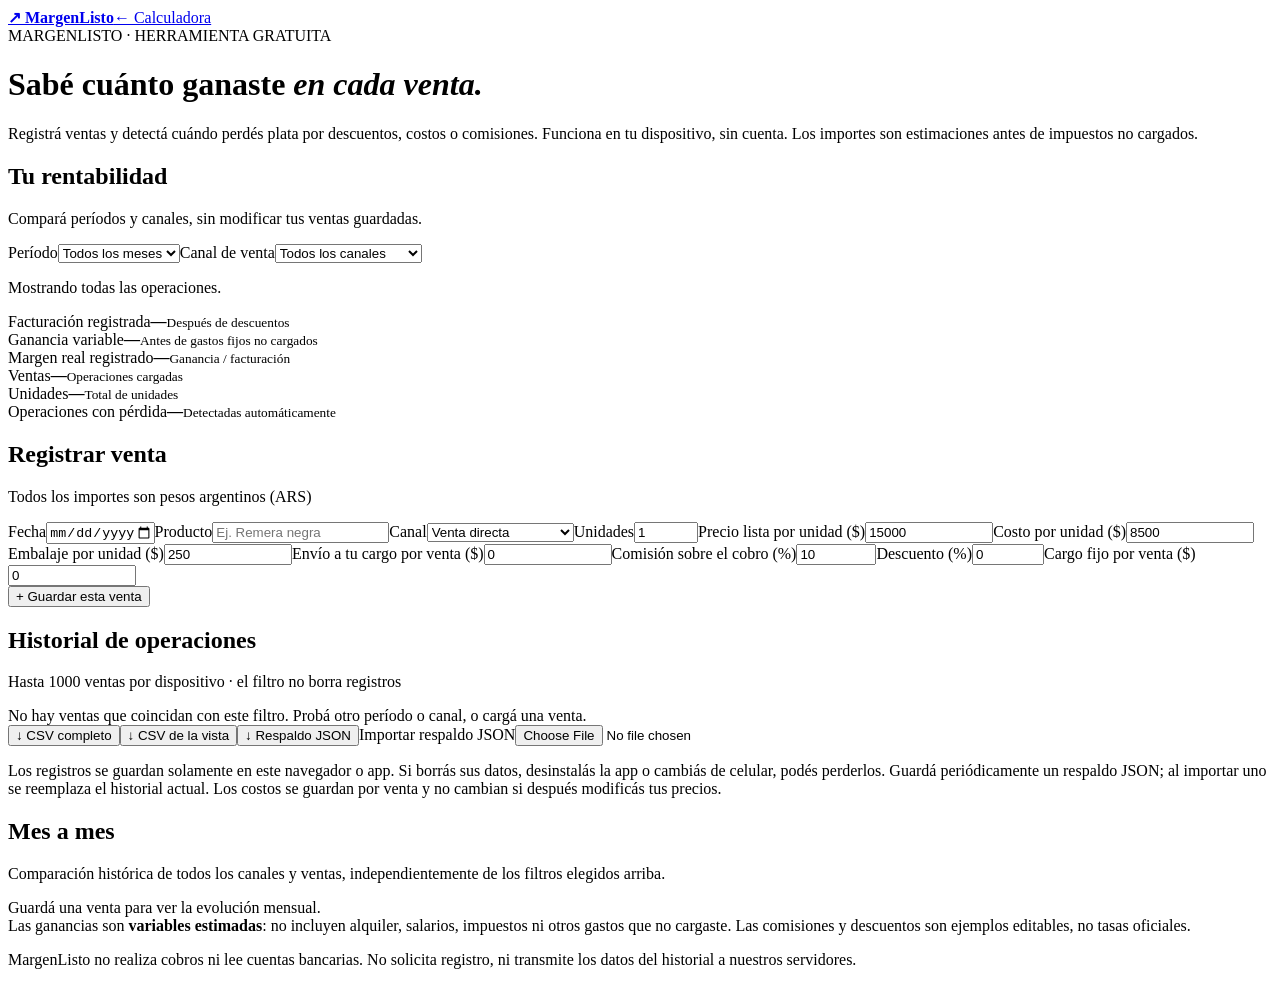
==== app/src/main/assets/registro-ventas/index.html @ 87302174 "Add files via upload" ====
<!doctype html>
<html lang="es-AR"><head><meta charset="utf-8"><meta name="viewport" content="width=device-width,initial-scale=1"><meta name="theme-color" content="#0b0d0c"><meta http-equiv="Content-Security-Policy" content="default-src 'self'; script-src 'self'; style-src 'self'; img-src 'self' data:; connect-src 'none'; object-src 'none'; base-uri 'none'; frame-src 'none'; form-action 'none'"><meta name="description" content="Registrá ventas, costos, comisiones y ganancias de tu emprendimiento en una herramienta gratuita y privada. Historial y copia de seguridad."><title>Registro de ventas y ganancias gratis | MargenListo</title><link rel="canonical" href="https://margenlisto.pages.dev/registro-ventas/"><link rel="icon" href="/favicon.png"><link rel="stylesheet" href="/ledger.css"><link rel="apple-touch-icon" href="/apple-touch-icon-pwa.png"><script src="/ledger-core.js" defer></script><script src="/ledger.js" defer></script></head>
<body><header><a href="/" aria-label="Volver a MargenListo"><strong>↗ MargenListo</strong></a><a href="/#simulador">← Calculadora</a></header><main class="container"><span class="eyebrow">MARGENLISTO · HERRAMIENTA GRATUITA</span><h1>Sabé cuánto ganaste <em>en cada venta.</em></h1><p class="intro">Registrá ventas y detectá cuándo perdés plata por descuentos, costos o comisiones. Funciona en tu dispositivo, sin cuenta. Los importes son estimaciones antes de impuestos no cargados.</p>
<section class="panel report-filters" aria-label="Filtros del historial"><div class="filter-head"><h2>Tu rentabilidad</h2><p>Compará períodos y canales, sin modificar tus ventas guardadas.</p></div><div class="filter-fields"><label class="field">Período<select id="period-filter"><option value="all">Todos los meses</option></select></label><label class="field">Canal de venta<select id="channel-filter"><option value="all">Todos los canales</option><option>Venta directa</option><option>Instagram/WhatsApp</option><option>Marketplace</option><option>Otro</option></select></label></div><p class="filter-info" id="filter-info" role="status" aria-live="polite">Mostrando todas las operaciones.</p></section>
<section class="metrics" aria-label="Resumen de ventas"><div class="stat"><label>Facturación registrada</label><strong id="revenue">—</strong><small>Después de descuentos</small></div><div class="stat"><label>Ganancia variable</label><strong id="profit">—</strong><small>Antes de gastos fijos no cargados</small></div><div class="stat"><label>Margen real registrado</label><strong id="margin">—</strong><small>Ganancia / facturación</small></div><div class="stat"><label>Ventas</label><strong id="count">—</strong><small>Operaciones cargadas</small></div><div class="stat"><label>Unidades</label><strong id="units-total">—</strong><small>Total de unidades</small></div><div class="stat"><label>Operaciones con pérdida</label><strong id="losses">—</strong><small>Detectadas automáticamente</small></div></section>
<div class="section-title"><h2>Registrar venta</h2><p>Todos los importes son pesos argentinos (ARS)</p></div>
<section class="panel"><form id="sale-form"><div class="fields"><label class="field">Fecha<input id="date" type="date" required min="2020-01-01" max="2100-12-31"></label><label class="field">Producto<input id="product" type="text" list="recent-products" maxlength="80" placeholder="Ej. Remera negra" required autocomplete="off"></label><datalist id="recent-products"></datalist><label class="field">Canal<select id="channel"><option>Venta directa</option><option>Instagram/WhatsApp</option><option>Marketplace</option><option>Otro</option></select></label><label class="field">Unidades<input id="units" type="number" min="1" max="1000" step="1" value="1" required></label><label class="field">Precio lista por unidad ($)<input id="price" type="number" min="0.01" max="100000000" step="0.01" value="15000" required></label><label class="field">Costo por unidad ($)<input id="cost" type="number" min="0" max="100000000" step="0.01" value="8500" required></label><label class="field">Embalaje por unidad ($)<input id="packaging" type="number" min="0" max="100000000" step="0.01" value="250" required></label><label class="field">Envío a tu cargo por venta ($)<input id="shipping" type="number" min="0" max="100000000" step="0.01" value="0" required></label><label class="field">Comisión sobre el cobro (%)<input id="commission" type="number" min="0" max="100" step="0.01" value="10" required></label><label class="field">Descuento (%)<input id="discount" type="number" min="0" max="99.99" step="0.01" value="0" required></label><label class="field">Cargo fijo por venta ($)<input id="fixed" type="number" min="0" max="100000000" step="0.01" value="0" required></label></div><div class="button-row"><button type="submit" id="save" class="primary">+ Guardar esta venta</button></div></form><p id="notice" role="status" aria-live="polite" hidden></p></section>
<section class="section-title"><h2>Historial de operaciones</h2><p>Hasta 1000 ventas por dispositivo · el filtro no borra registros</p></section><section class="panel"><div id="empty" class="empty">No hay ventas que coincidan con este filtro. Probá otro período o canal, o cargá una venta.</div><div id="table-wrap" class="scroll" hidden><table aria-label="Historial de ventas"><thead><tr><th>Fecha</th><th>Producto</th><th>Canal</th><th>Unidades</th><th>Cobrado</th><th>Ganancia</th><th>Estado</th><th>Acción</th></tr></thead><tbody id="records"></tbody></table></div>
<div class="button-row"><button id="export-csv" type="button">↓ CSV completo</button><button id="export-filtered" type="button">↓ CSV de la vista</button><button id="export-json" type="button">↓ Respaldo JSON</button><label class="import-wrap" for="backup-file">Importar respaldo JSON<input id="backup-file" type="file" accept=".json,application/json"></label></div><p class="fine">Los registros se guardan solamente en este navegador o app. Si borrás sus datos, desinstalás la app o cambiás de celular, podés perderlos. Guardá periódicamente un respaldo JSON; al importar uno se reemplaza el historial actual. Los costos se guardan por venta y no cambian si después modificás tus precios.</p></section>
<section class="panel monthly" aria-label="Comparación mensual"><div class="filter-head"><h2>Mes a mes</h2><p>Comparación histórica de todos los canales y ventas, independientemente de los filtros elegidos arriba.</p></div><div id="monthly-empty" class="empty">Guardá una venta para ver la evolución mensual.</div><div id="monthly-wrap" class="scroll" hidden><table aria-label="Evolución mensual"><thead><tr><th>Mes</th><th>Ventas</th><th>Facturación</th><th>Ganancia estimada</th><th>Margen</th><th>Pérdidas</th></tr></thead><tbody id="monthly-rows"></tbody></table></div></section>
<aside class="warning">Las ganancias son <strong>variables estimadas</strong>: no incluyen alquiler, salarios, impuestos ni otros gastos que no cargaste. Las comisiones y descuentos son ejemplos editables, no tasas oficiales.</aside><p class="fine">MargenListo no realiza cobros ni lee cuentas bancarias. No solicita registro, ni transmite los datos del historial a nuestros servidores.</p></main></body></html>
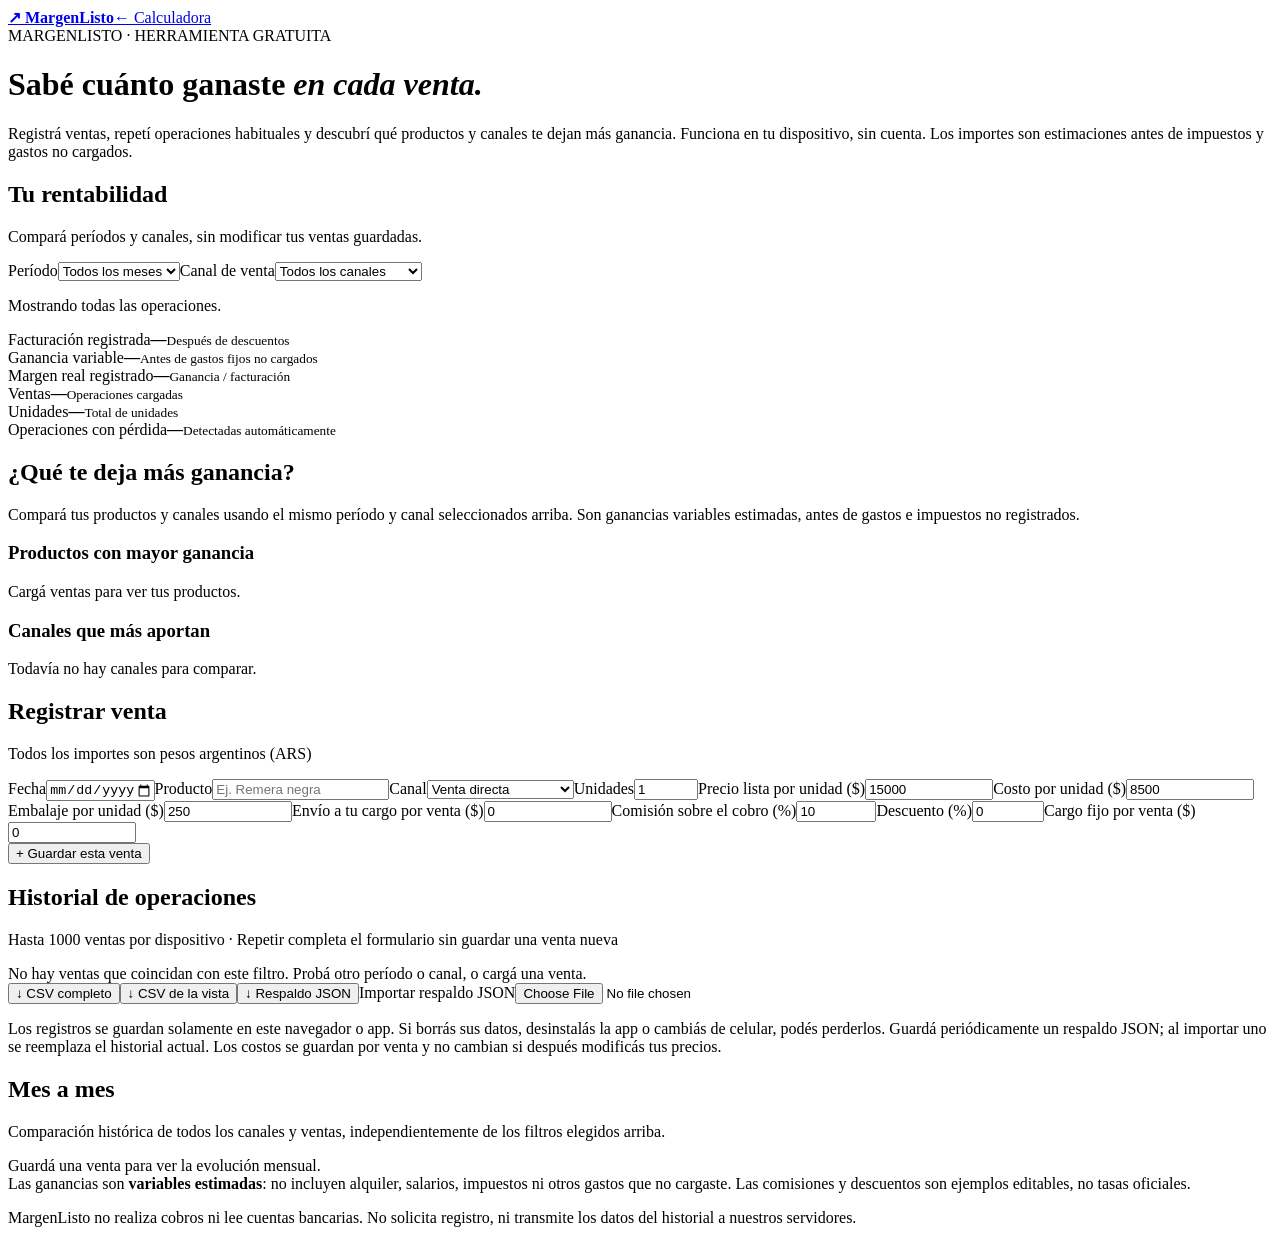
==== commit f6c674b9: "MargenListo v6.0" ====
--- a/app/src/main/assets/registro-ventas/index.html
+++ b/app/src/main/assets/registro-ventas/index.html
@@ -1,11 +1,12 @@
 <!doctype html>
 <html lang="es-AR"><head><meta charset="utf-8"><meta name="viewport" content="width=device-width,initial-scale=1"><meta name="theme-color" content="#0b0d0c"><meta http-equiv="Content-Security-Policy" content="default-src 'self'; script-src 'self'; style-src 'self'; img-src 'self' data:; connect-src 'none'; object-src 'none'; base-uri 'none'; frame-src 'none'; form-action 'none'"><meta name="description" content="Registrá ventas, costos, comisiones y ganancias de tu emprendimiento en una herramienta gratuita y privada. Historial y copia de seguridad."><title>Registro de ventas y ganancias gratis | MargenListo</title><link rel="canonical" href="https://margenlisto.pages.dev/registro-ventas/"><link rel="icon" href="/favicon.png"><link rel="stylesheet" href="/ledger.css"><link rel="apple-touch-icon" href="/apple-touch-icon-pwa.png"><script src="/ledger-core.js" defer></script><script src="/ledger.js" defer></script></head>
-<body><header><a href="/" aria-label="Volver a MargenListo"><strong>↗ MargenListo</strong></a><a href="/#simulador">← Calculadora</a></header><main class="container"><span class="eyebrow">MARGENLISTO · HERRAMIENTA GRATUITA</span><h1>Sabé cuánto ganaste <em>en cada venta.</em></h1><p class="intro">Registrá ventas y detectá cuándo perdés plata por descuentos, costos o comisiones. Funciona en tu dispositivo, sin cuenta. Los importes son estimaciones antes de impuestos no cargados.</p>
+<body><header><a href="/" aria-label="Volver a MargenListo"><strong>↗ MargenListo</strong></a><a href="/#simulador">← Calculadora</a></header><main class="container"><span class="eyebrow">MARGENLISTO · HERRAMIENTA GRATUITA</span><h1>Sabé cuánto ganaste <em>en cada venta.</em></h1><p class="intro">Registrá ventas, repetí operaciones habituales y descubrí qué productos y canales te dejan más ganancia. Funciona en tu dispositivo, sin cuenta. Los importes son estimaciones antes de impuestos y gastos no cargados.</p>
 <section class="panel report-filters" aria-label="Filtros del historial"><div class="filter-head"><h2>Tu rentabilidad</h2><p>Compará períodos y canales, sin modificar tus ventas guardadas.</p></div><div class="filter-fields"><label class="field">Período<select id="period-filter"><option value="all">Todos los meses</option></select></label><label class="field">Canal de venta<select id="channel-filter"><option value="all">Todos los canales</option><option>Venta directa</option><option>Instagram/WhatsApp</option><option>Marketplace</option><option>Otro</option></select></label></div><p class="filter-info" id="filter-info" role="status" aria-live="polite">Mostrando todas las operaciones.</p></section>
 <section class="metrics" aria-label="Resumen de ventas"><div class="stat"><label>Facturación registrada</label><strong id="revenue">—</strong><small>Después de descuentos</small></div><div class="stat"><label>Ganancia variable</label><strong id="profit">—</strong><small>Antes de gastos fijos no cargados</small></div><div class="stat"><label>Margen real registrado</label><strong id="margin">—</strong><small>Ganancia / facturación</small></div><div class="stat"><label>Ventas</label><strong id="count">—</strong><small>Operaciones cargadas</small></div><div class="stat"><label>Unidades</label><strong id="units-total">—</strong><small>Total de unidades</small></div><div class="stat"><label>Operaciones con pérdida</label><strong id="losses">—</strong><small>Detectadas automáticamente</small></div></section>
+<section class="panel insights" aria-label="Productos y canales más rentables"><div class="filter-head"><h2>¿Qué te deja más ganancia?</h2><p>Compará tus productos y canales usando el mismo período y canal seleccionados arriba. Son ganancias variables estimadas, antes de gastos e impuestos no registrados.</p></div><div class="insight-grid"><div><h3>Productos con mayor ganancia</h3><p id="product-insight-empty" class="insight-empty">Cargá ventas para ver tus productos.</p><div id="product-insight-wrap" class="scroll" hidden><table class="insight-table" aria-label="Rentabilidad por producto"><thead><tr><th>Producto</th><th>Ventas</th><th>Ganancia</th></tr></thead><tbody id="product-insight-rows"></tbody></table></div></div><div><h3>Canales que más aportan</h3><p id="channel-insight-empty" class="insight-empty">Todavía no hay canales para comparar.</p><div id="channel-insight-wrap" class="scroll" hidden><table class="insight-table" aria-label="Rentabilidad por canal"><thead><tr><th>Canal</th><th>Ventas</th><th>Ganancia</th></tr></thead><tbody id="channel-insight-rows"></tbody></table></div></div></div></section>
 <div class="section-title"><h2>Registrar venta</h2><p>Todos los importes son pesos argentinos (ARS)</p></div>
 <section class="panel"><form id="sale-form"><div class="fields"><label class="field">Fecha<input id="date" type="date" required min="2020-01-01" max="2100-12-31"></label><label class="field">Producto<input id="product" type="text" list="recent-products" maxlength="80" placeholder="Ej. Remera negra" required autocomplete="off"></label><datalist id="recent-products"></datalist><label class="field">Canal<select id="channel"><option>Venta directa</option><option>Instagram/WhatsApp</option><option>Marketplace</option><option>Otro</option></select></label><label class="field">Unidades<input id="units" type="number" min="1" max="1000" step="1" value="1" required></label><label class="field">Precio lista por unidad ($)<input id="price" type="number" min="0.01" max="100000000" step="0.01" value="15000" required></label><label class="field">Costo por unidad ($)<input id="cost" type="number" min="0" max="100000000" step="0.01" value="8500" required></label><label class="field">Embalaje por unidad ($)<input id="packaging" type="number" min="0" max="100000000" step="0.01" value="250" required></label><label class="field">Envío a tu cargo por venta ($)<input id="shipping" type="number" min="0" max="100000000" step="0.01" value="0" required></label><label class="field">Comisión sobre el cobro (%)<input id="commission" type="number" min="0" max="100" step="0.01" value="10" required></label><label class="field">Descuento (%)<input id="discount" type="number" min="0" max="99.99" step="0.01" value="0" required></label><label class="field">Cargo fijo por venta ($)<input id="fixed" type="number" min="0" max="100000000" step="0.01" value="0" required></label></div><div class="button-row"><button type="submit" id="save" class="primary">+ Guardar esta venta</button></div></form><p id="notice" role="status" aria-live="polite" hidden></p></section>
-<section class="section-title"><h2>Historial de operaciones</h2><p>Hasta 1000 ventas por dispositivo · el filtro no borra registros</p></section><section class="panel"><div id="empty" class="empty">No hay ventas que coincidan con este filtro. Probá otro período o canal, o cargá una venta.</div><div id="table-wrap" class="scroll" hidden><table aria-label="Historial de ventas"><thead><tr><th>Fecha</th><th>Producto</th><th>Canal</th><th>Unidades</th><th>Cobrado</th><th>Ganancia</th><th>Estado</th><th>Acción</th></tr></thead><tbody id="records"></tbody></table></div>
+<section class="section-title"><h2>Historial de operaciones</h2><p>Hasta 1000 ventas por dispositivo · Repetir completa el formulario sin guardar una venta nueva</p></section><section class="panel"><div id="empty" class="empty">No hay ventas que coincidan con este filtro. Probá otro período o canal, o cargá una venta.</div><div id="table-wrap" class="scroll" hidden><table aria-label="Historial de ventas"><thead><tr><th>Fecha</th><th>Producto</th><th>Canal</th><th>Unidades</th><th>Cobrado</th><th>Ganancia</th><th>Estado</th><th>Acción</th></tr></thead><tbody id="records"></tbody></table></div>
 <div class="button-row"><button id="export-csv" type="button">↓ CSV completo</button><button id="export-filtered" type="button">↓ CSV de la vista</button><button id="export-json" type="button">↓ Respaldo JSON</button><label class="import-wrap" for="backup-file">Importar respaldo JSON<input id="backup-file" type="file" accept=".json,application/json"></label></div><p class="fine">Los registros se guardan solamente en este navegador o app. Si borrás sus datos, desinstalás la app o cambiás de celular, podés perderlos. Guardá periódicamente un respaldo JSON; al importar uno se reemplaza el historial actual. Los costos se guardan por venta y no cambian si después modificás tus precios.</p></section>
 <section class="panel monthly" aria-label="Comparación mensual"><div class="filter-head"><h2>Mes a mes</h2><p>Comparación histórica de todos los canales y ventas, independientemente de los filtros elegidos arriba.</p></div><div id="monthly-empty" class="empty">Guardá una venta para ver la evolución mensual.</div><div id="monthly-wrap" class="scroll" hidden><table aria-label="Evolución mensual"><thead><tr><th>Mes</th><th>Ventas</th><th>Facturación</th><th>Ganancia estimada</th><th>Margen</th><th>Pérdidas</th></tr></thead><tbody id="monthly-rows"></tbody></table></div></section>
 <aside class="warning">Las ganancias son <strong>variables estimadas</strong>: no incluyen alquiler, salarios, impuestos ni otros gastos que no cargaste. Las comisiones y descuentos son ejemplos editables, no tasas oficiales.</aside><p class="fine">MargenListo no realiza cobros ni lee cuentas bancarias. No solicita registro, ni transmite los datos del historial a nuestros servidores.</p></main></body></html>
